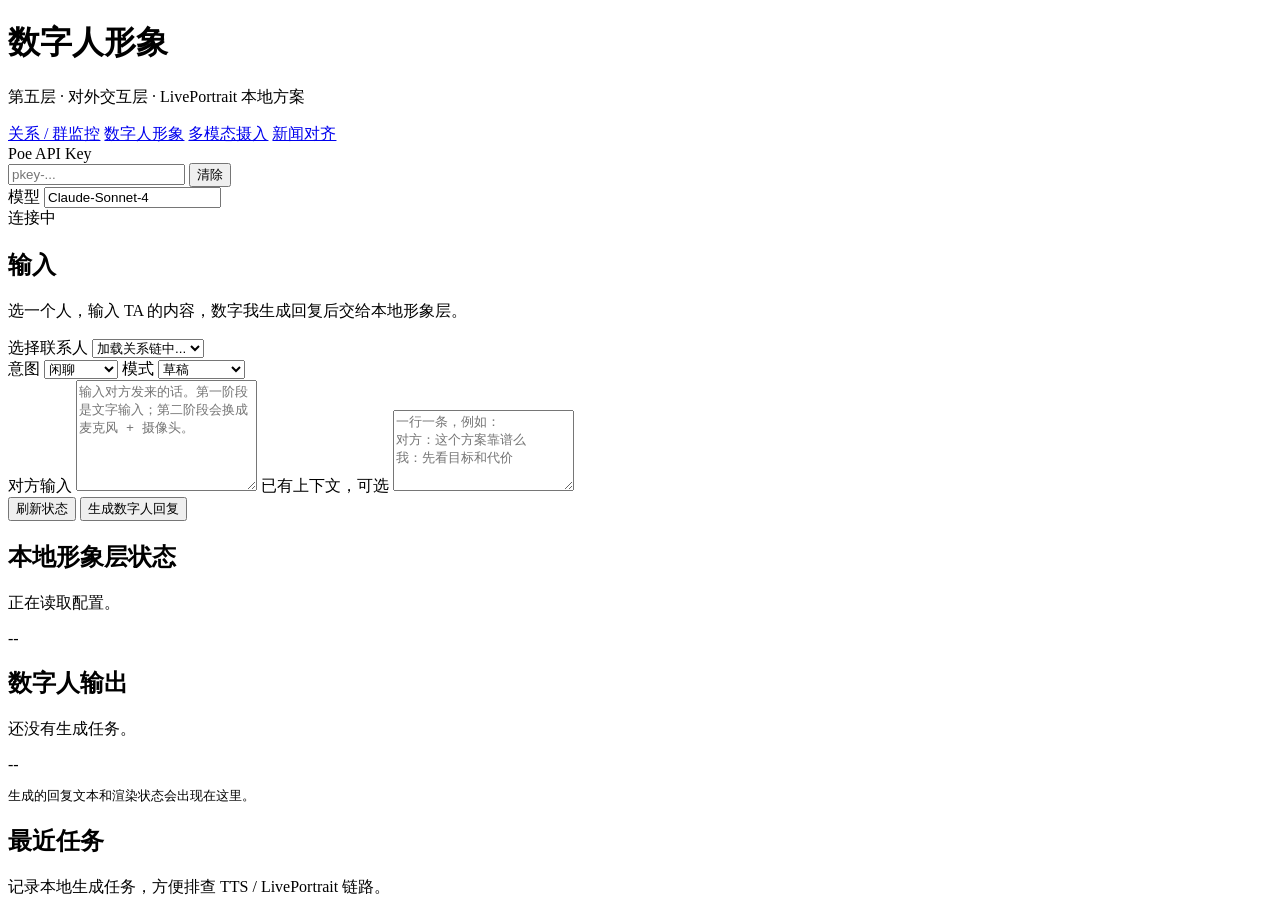
==== apps/dashboard/avatar.html @ 71d4df1b "Add avatar reply endpoints and dashboard page links" ====
<!doctype html>
<html lang="zh-CN">
  <head>
    <meta charset="utf-8" />
    <meta name="viewport" content="width=device-width, initial-scale=1" />
    <title>数字人形象 · 数字分身</title>
    <link rel="stylesheet" href="/styles.css" />
    <link rel="stylesheet" href="/avatar.css" />
  </head>
  <body>
    <main class="shell avatar-shell">
      <header class="topbar">
        <div>
          <h1>数字人形象</h1>
          <p>第五层 · 对外交互层 · LivePortrait 本地方案</p>
          <nav class="top-links" aria-label="Dashboard 页面">
            <a href="/">关系 / 群监控</a>
            <a href="/avatar.html">数字人形象</a>
            <a href="/multimodal.html">多模态摄入</a>
            <a href="/news-alignment.html">新闻对齐</a>
          </nav>
        </div>
        <div class="top-controls avatar-top-controls">
          <label class="key-field">
            <span>Poe API Key</span>
            <div class="key-input-row">
              <input id="poeApiKey" type="password" autocomplete="off" placeholder="pkey-..." />
              <button type="button" class="key-clear" id="clearPoeApiKey">清除</button>
            </div>
          </label>
          <label class="model-field">
            <span>模型</span>
            <input id="poeModel" autocomplete="off" value="Claude-Sonnet-4" />
          </label>
          <div class="status" id="healthStatus">连接中</div>
        </div>
      </header>

      <section class="avatar-layout">
        <aside class="avatar-card avatar-control-panel">
          <div class="avatar-section-head">
            <div>
              <h2>输入</h2>
              <p>选一个人，输入 TA 的内容，数字我生成回复后交给本地形象层。</p>
            </div>
          </div>

          <label>
            <span>选择联系人</span>
            <select id="personSelect">
              <option value="">加载关系链中...</option>
            </select>
          </label>

          <div class="field-grid">
            <label>
              <span>意图</span>
              <select id="intent">
                <option value="casual_chat">闲聊</option>
                <option value="work_discussion">工作讨论</option>
                <option value="news_discussion">新闻讨论</option>
                <option value="decision_request">决策判断</option>
                <option value="emotional_support">安慰支持</option>
                <option value="investment_discussion">投资讨论</option>
                <option value="logistics">事务确认</option>
              </select>
            </label>
            <label>
              <span>模式</span>
              <select id="mode">
                <option value="draft">草稿</option>
                <option value="observe">观察</option>
                <option value="assist_send">确认后发送</option>
              </select>
            </label>
          </div>

          <label>
            <span>对方输入</span>
            <textarea id="scenario" rows="7" placeholder="输入对方发来的话。第一阶段是文字输入；第二阶段会换成麦克风 + 摄像头。"></textarea>
          </label>

          <label>
            <span>已有上下文，可选</span>
            <textarea id="contextText" rows="5" placeholder="一行一条，例如：&#10;对方：这个方案靠谱么&#10;我：先看目标和代价"></textarea>
          </label>

          <div class="actions avatar-actions">
            <button type="button" class="ghost" id="refreshButton">刷新状态</button>
            <button type="button" id="renderButton">生成数字人回复</button>
          </div>
        </aside>

        <section class="avatar-main">
          <section class="avatar-card">
            <div class="avatar-section-head">
              <div>
                <h2>本地形象层状态</h2>
                <p id="providerSummary">正在读取配置。</p>
              </div>
              <span class="mode-badge" id="providerBadge">--</span>
            </div>
            <div class="avatar-status-grid" id="providerGrid"></div>
          </section>

          <section class="avatar-card avatar-stage-card">
            <div class="avatar-section-head">
              <div>
                <h2>数字人输出</h2>
                <p id="jobSummary">还没有生成任务。</p>
              </div>
              <span class="risk risk-idle" id="jobBadge">--</span>
            </div>
            <video id="avatarVideo" class="avatar-video" controls playsinline hidden></video>
            <pre class="draft status-draft avatar-reply" id="replyText">生成的回复文本和渲染状态会出现在这里。</pre>
          </section>

          <section class="avatar-card">
            <div class="avatar-section-head">
              <div>
                <h2>最近任务</h2>
                <p>记录本地生成任务，方便排查 TTS / LivePortrait 链路。</p>
              </div>
            </div>
            <div class="avatar-jobs" id="jobsList"></div>
          </section>
        </section>
      </section>
    </main>

    <script src="/avatar.js"></script>
  </body>
</html>
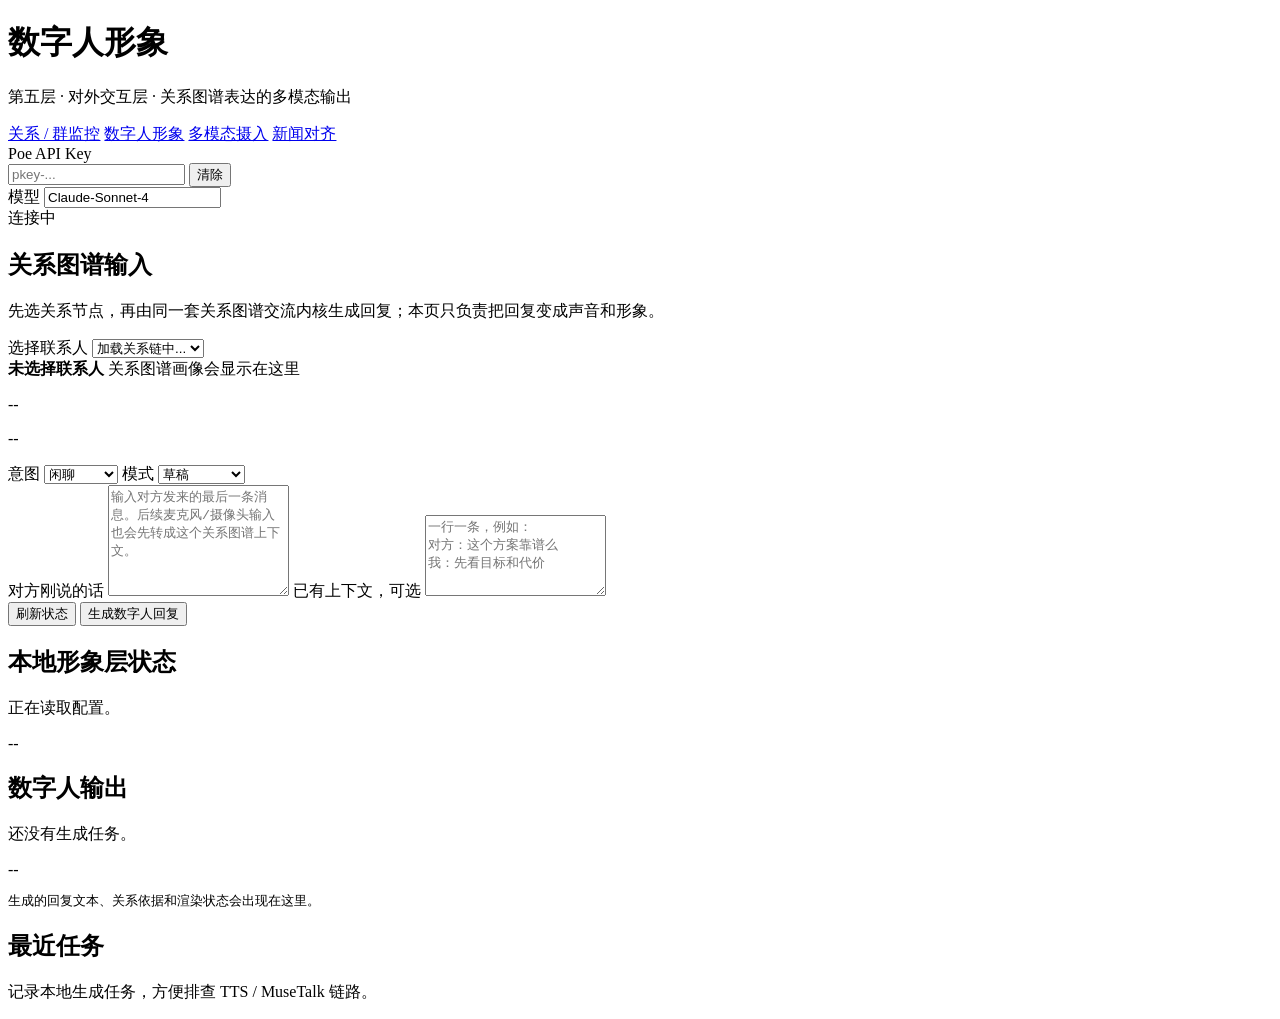
==== commit 65c9be62: "Refine avatar dashboard around relationship graph output" ====
--- a/apps/dashboard/avatar.html
+++ b/apps/dashboard/avatar.html
@@ -3,7 +3,7 @@
   <head>
     <meta charset="utf-8" />
     <meta name="viewport" content="width=device-width, initial-scale=1" />
-    <title>数字人形象 · 数字分身</title>
+    <title>数字人形象 · 关系图谱多模态输出</title>
     <link rel="stylesheet" href="/styles.css" />
     <link rel="stylesheet" href="/avatar.css" />
   </head>
@@ -12,7 +12,7 @@
       <header class="topbar">
         <div>
           <h1>数字人形象</h1>
-          <p>第五层 · 对外交互层 · LivePortrait 本地方案</p>
+          <p>第五层 · 对外交互层 · 关系图谱表达的多模态输出</p>
           <nav class="top-links" aria-label="Dashboard 页面">
             <a href="/">关系 / 群监控</a>
             <a href="/avatar.html">数字人形象</a>
@@ -40,8 +40,8 @@
         <aside class="avatar-card avatar-control-panel">
           <div class="avatar-section-head">
             <div>
-              <h2>输入</h2>
-              <p>选一个人，输入 TA 的内容，数字我生成回复后交给本地形象层。</p>
+              <h2>关系图谱输入</h2>
+              <p>先选关系节点，再由同一套关系图谱交流内核生成回复；本页只负责把回复变成声音和形象。</p>
             </div>
           </div>
 
@@ -51,6 +51,15 @@
               <option value="">加载关系链中...</option>
             </select>
           </label>
+
+          <div class="avatar-relation-panel">
+            <div>
+              <strong id="relationName">未选择联系人</strong>
+              <span id="relationSubtitle">关系图谱画像会显示在这里</span>
+            </div>
+            <p id="permissionSummary">--</p>
+            <p id="dyadicSummary">--</p>
+          </div>
 
           <div class="field-grid">
             <label>
@@ -76,8 +85,8 @@
           </div>
 
           <label>
-            <span>对方输入</span>
-            <textarea id="scenario" rows="7" placeholder="输入对方发来的话。第一阶段是文字输入；第二阶段会换成麦克风 + 摄像头。"></textarea>
+            <span>对方刚说的话</span>
+            <textarea id="scenario" rows="7" placeholder="输入对方发来的最后一条消息。后续麦克风/摄像头输入也会先转成这个关系图谱上下文。"></textarea>
           </label>
 
           <label>
@@ -111,15 +120,17 @@
               </div>
               <span class="risk risk-idle" id="jobBadge">--</span>
             </div>
+            <img id="avatarLiveStream" class="avatar-live-stream" alt="数字人永续 idle live stream" hidden />
+            <audio id="avatarAudio" controls hidden></audio>
             <video id="avatarVideo" class="avatar-video" controls playsinline hidden></video>
-            <pre class="draft status-draft avatar-reply" id="replyText">生成的回复文本和渲染状态会出现在这里。</pre>
+            <pre class="draft status-draft avatar-reply" id="replyText">生成的回复文本、关系依据和渲染状态会出现在这里。</pre>
           </section>
 
           <section class="avatar-card">
             <div class="avatar-section-head">
               <div>
                 <h2>最近任务</h2>
-                <p>记录本地生成任务，方便排查 TTS / LivePortrait 链路。</p>
+                <p>记录本地生成任务，方便排查 TTS / MuseTalk 链路。</p>
               </div>
             </div>
             <div class="avatar-jobs" id="jobsList"></div>
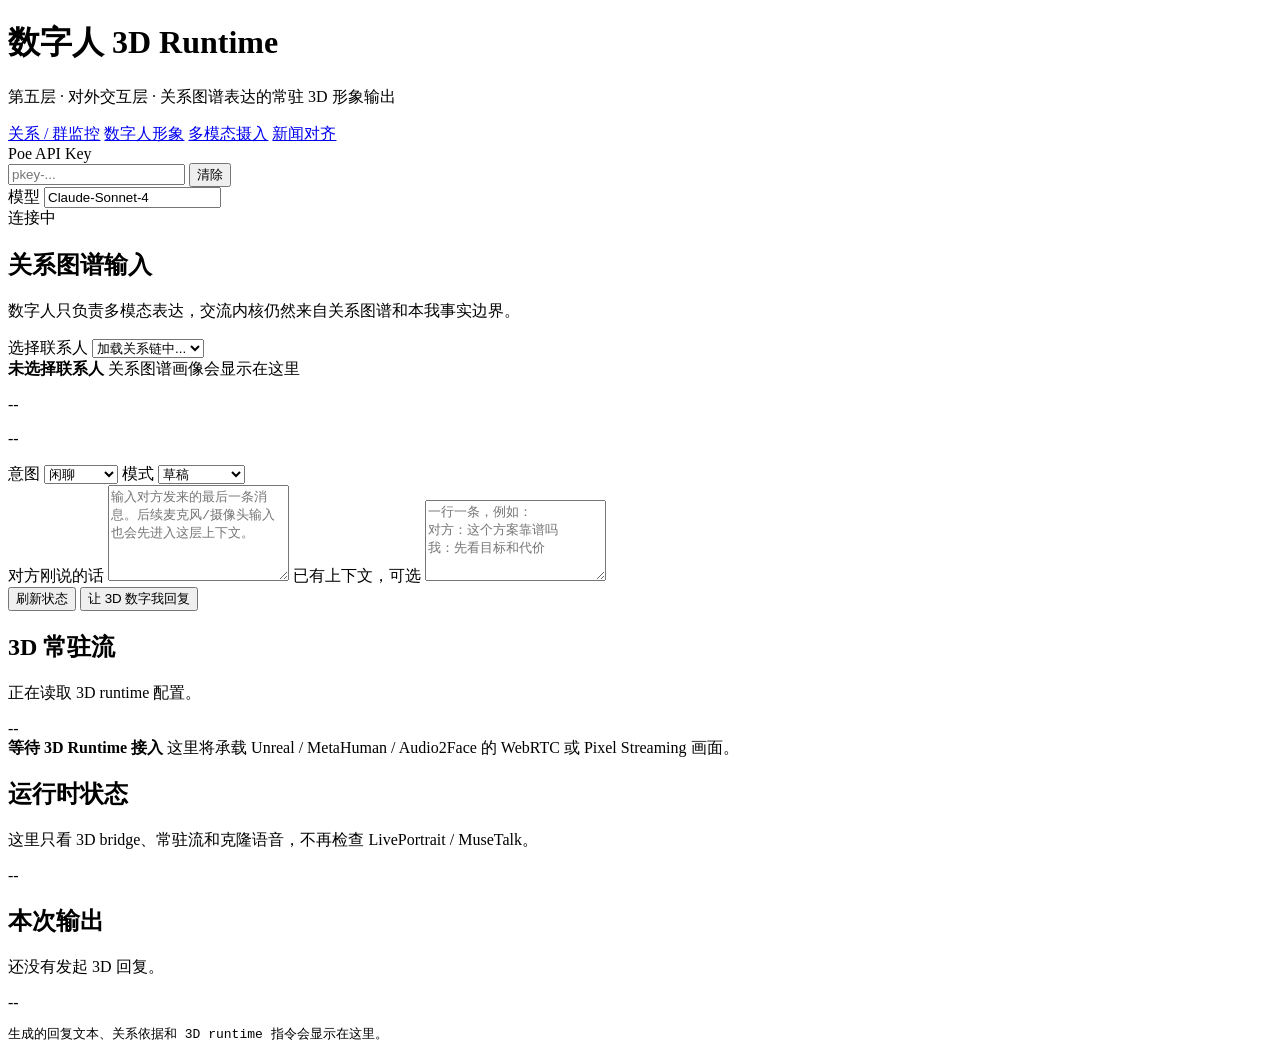
==== commit c2715123: "Refactor WeChat bridge monitoring and dashboard flow" ====
--- a/apps/dashboard/avatar.html
+++ b/apps/dashboard/avatar.html
@@ -3,7 +3,7 @@
   <head>
     <meta charset="utf-8" />
     <meta name="viewport" content="width=device-width, initial-scale=1" />
-    <title>数字人形象 · 关系图谱多模态输出</title>
+    <title>数字人 3D Runtime · 关系图谱多模态输出</title>
     <link rel="stylesheet" href="/styles.css" />
     <link rel="stylesheet" href="/avatar.css" />
   </head>
@@ -11,8 +11,8 @@
     <main class="shell avatar-shell">
       <header class="topbar">
         <div>
-          <h1>数字人形象</h1>
-          <p>第五层 · 对外交互层 · 关系图谱表达的多模态输出</p>
+          <h1>数字人 3D Runtime</h1>
+          <p>第五层 · 对外交互层 · 关系图谱表达的常驻 3D 形象输出</p>
           <nav class="top-links" aria-label="Dashboard 页面">
             <a href="/">关系 / 群监控</a>
             <a href="/avatar.html">数字人形象</a>
@@ -41,7 +41,7 @@
           <div class="avatar-section-head">
             <div>
               <h2>关系图谱输入</h2>
-              <p>先选关系节点，再由同一套关系图谱交流内核生成回复；本页只负责把回复变成声音和形象。</p>
+              <p>数字人只负责多模态表达，交流内核仍然来自关系图谱和本我事实边界。</p>
             </div>
           </div>
 
@@ -69,7 +69,7 @@
                 <option value="work_discussion">工作讨论</option>
                 <option value="news_discussion">新闻讨论</option>
                 <option value="decision_request">决策判断</option>
-                <option value="emotional_support">安慰支持</option>
+                <option value="emotional_support">情绪支持</option>
                 <option value="investment_discussion">投资讨论</option>
                 <option value="logistics">事务确认</option>
               </select>
@@ -86,54 +86,59 @@
 
           <label>
             <span>对方刚说的话</span>
-            <textarea id="scenario" rows="7" placeholder="输入对方发来的最后一条消息。后续麦克风/摄像头输入也会先转成这个关系图谱上下文。"></textarea>
+            <textarea id="scenario" rows="6" placeholder="输入对方发来的最后一条消息。后续麦克风/摄像头输入也会先进入这层上下文。"></textarea>
           </label>
 
           <label>
             <span>已有上下文，可选</span>
-            <textarea id="contextText" rows="5" placeholder="一行一条，例如：&#10;对方：这个方案靠谱么&#10;我：先看目标和代价"></textarea>
+            <textarea id="contextText" rows="5" placeholder="一行一条，例如：&#10;对方：这个方案靠谱吗&#10;我：先看目标和代价"></textarea>
           </label>
 
           <div class="actions avatar-actions">
             <button type="button" class="ghost" id="refreshButton">刷新状态</button>
-            <button type="button" id="renderButton">生成数字人回复</button>
+            <button type="button" id="speakButton">让 3D 数字我回复</button>
           </div>
         </aside>
 
         <section class="avatar-main">
-          <section class="avatar-card">
+          <section class="avatar-card avatar-runtime-card">
             <div class="avatar-section-head">
               <div>
-                <h2>本地形象层状态</h2>
-                <p id="providerSummary">正在读取配置。</p>
+                <h2>3D 常驻流</h2>
+                <p id="runtimeSummary">正在读取 3D runtime 配置。</p>
               </div>
               <span class="mode-badge" id="providerBadge">--</span>
             </div>
-            <div class="avatar-status-grid" id="providerGrid"></div>
-          </section>
-
-          <section class="avatar-card avatar-stage-card">
-            <div class="avatar-section-head">
-              <div>
-                <h2>数字人输出</h2>
-                <p id="jobSummary">还没有生成任务。</p>
+            <div class="avatar-stage">
+              <iframe id="runtimeFrame" title="3D 数字人常驻流" hidden></iframe>
+              <div id="runtimePlaceholder" class="avatar-stage-placeholder">
+                <strong>等待 3D Runtime 接入</strong>
+                <span>这里将承载 Unreal / MetaHuman / Audio2Face 的 WebRTC 或 Pixel Streaming 画面。</span>
               </div>
-              <span class="risk risk-idle" id="jobBadge">--</span>
             </div>
-            <img id="avatarLiveStream" class="avatar-live-stream" alt="数字人永续 idle live stream" hidden />
-            <audio id="avatarAudio" controls hidden></audio>
-            <video id="avatarVideo" class="avatar-video" controls playsinline hidden></video>
-            <pre class="draft status-draft avatar-reply" id="replyText">生成的回复文本、关系依据和渲染状态会出现在这里。</pre>
+            <audio id="avatarAudio" preload="auto" hidden></audio>
           </section>
 
           <section class="avatar-card">
             <div class="avatar-section-head">
               <div>
-                <h2>最近任务</h2>
-                <p>记录本地生成任务，方便排查 TTS / MuseTalk 链路。</p>
+                <h2>运行时状态</h2>
+                <p>这里只看 3D bridge、常驻流和克隆语音，不再检查 LivePortrait / MuseTalk。</p>
               </div>
+              <span class="risk risk-idle" id="runtimeBadge">--</span>
             </div>
-            <div class="avatar-jobs" id="jobsList"></div>
+            <div class="avatar-status-grid" id="providerGrid"></div>
+          </section>
+
+          <section class="avatar-card">
+            <div class="avatar-section-head">
+              <div>
+                <h2>本次输出</h2>
+                <p id="jobSummary">还没有发起 3D 回复。</p>
+              </div>
+              <span class="risk risk-idle" id="jobBadge">--</span>
+            </div>
+            <pre class="draft status-draft avatar-reply" id="replyText">生成的回复文本、关系依据和 3D runtime 指令会显示在这里。</pre>
           </section>
         </section>
       </section>
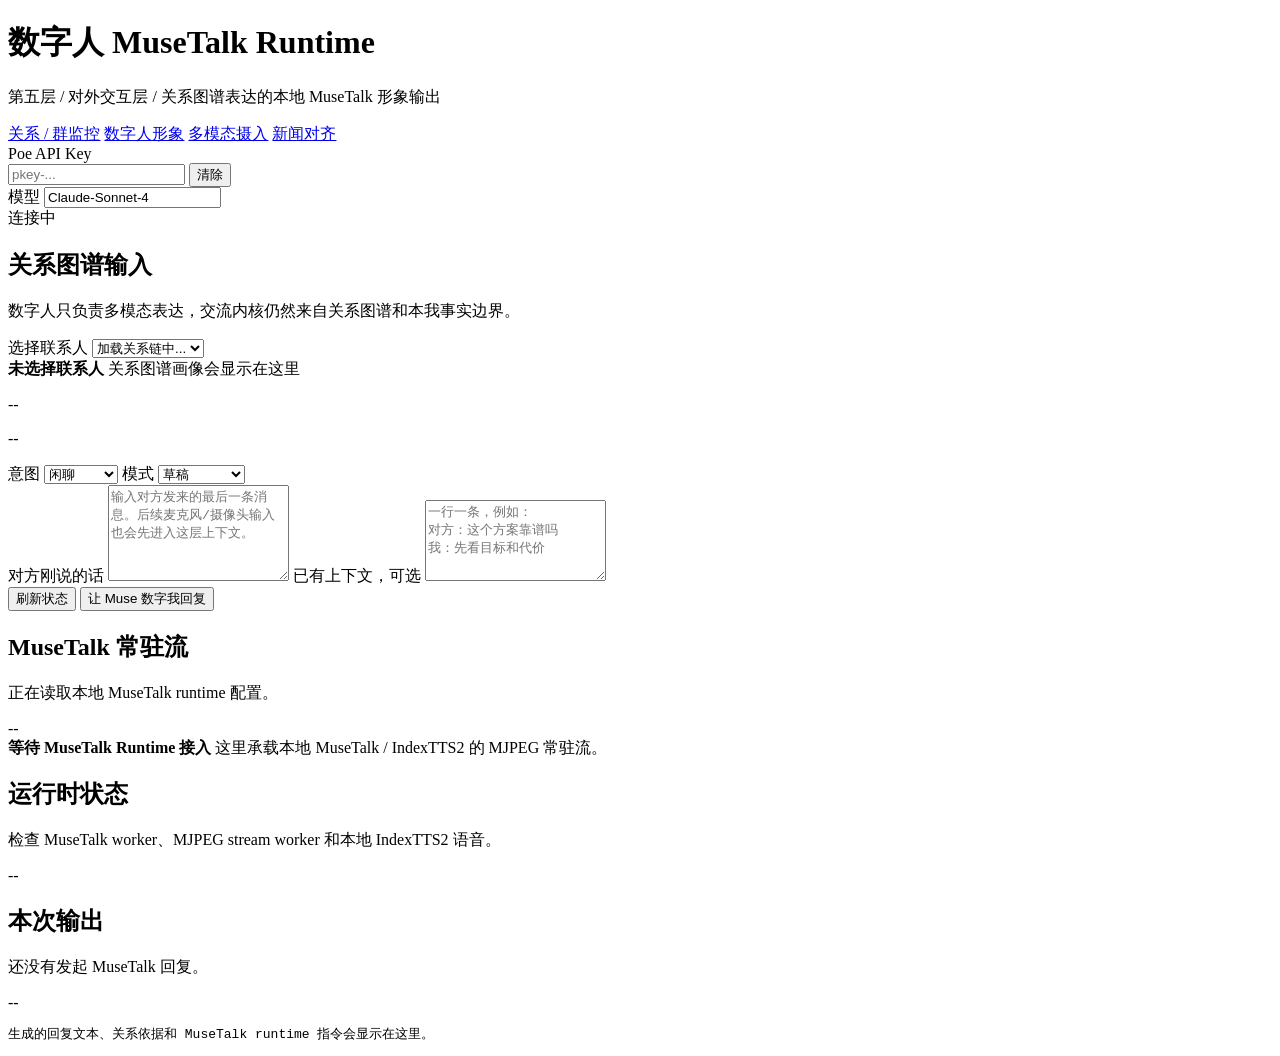
==== commit 65d0a0b0: "Switch dashboard avatar runtime to MuseTalk and add local fallback" ====
--- a/apps/dashboard/avatar.html
+++ b/apps/dashboard/avatar.html
@@ -3,7 +3,7 @@
   <head>
     <meta charset="utf-8" />
     <meta name="viewport" content="width=device-width, initial-scale=1" />
-    <title>数字人 3D Runtime · 关系图谱多模态输出</title>
+    <title>数字人 MuseTalk Runtime / 关系图谱多模态输出</title>
     <link rel="stylesheet" href="/styles.css" />
     <link rel="stylesheet" href="/avatar.css" />
   </head>
@@ -11,8 +11,8 @@
     <main class="shell avatar-shell">
       <header class="topbar">
         <div>
-          <h1>数字人 3D Runtime</h1>
-          <p>第五层 · 对外交互层 · 关系图谱表达的常驻 3D 形象输出</p>
+          <h1>数字人 MuseTalk Runtime</h1>
+          <p>第五层 / 对外交互层 / 关系图谱表达的本地 MuseTalk 形象输出</p>
           <nav class="top-links" aria-label="Dashboard 页面">
             <a href="/">关系 / 群监控</a>
             <a href="/avatar.html">数字人形象</a>
@@ -96,7 +96,7 @@
 
           <div class="actions avatar-actions">
             <button type="button" class="ghost" id="refreshButton">刷新状态</button>
-            <button type="button" id="speakButton">让 3D 数字我回复</button>
+            <button type="button" id="speakButton">让 Muse 数字我回复</button>
           </div>
         </aside>
 
@@ -104,16 +104,16 @@
           <section class="avatar-card avatar-runtime-card">
             <div class="avatar-section-head">
               <div>
-                <h2>3D 常驻流</h2>
-                <p id="runtimeSummary">正在读取 3D runtime 配置。</p>
+                <h2>MuseTalk 常驻流</h2>
+                <p id="runtimeSummary">正在读取本地 MuseTalk runtime 配置。</p>
               </div>
               <span class="mode-badge" id="providerBadge">--</span>
             </div>
             <div class="avatar-stage">
-              <iframe id="runtimeFrame" title="3D 数字人常驻流" hidden></iframe>
+              <img id="runtimeFrame" class="avatar-stream" alt="MuseTalk 数字人常驻流" hidden />
               <div id="runtimePlaceholder" class="avatar-stage-placeholder">
-                <strong>等待 3D Runtime 接入</strong>
-                <span>这里将承载 Unreal / MetaHuman / Audio2Face 的 WebRTC 或 Pixel Streaming 画面。</span>
+                <strong>等待 MuseTalk Runtime 接入</strong>
+                <span>这里承载本地 MuseTalk / IndexTTS2 的 MJPEG 常驻流。</span>
               </div>
             </div>
             <audio id="avatarAudio" preload="auto" hidden></audio>
@@ -123,7 +123,7 @@
             <div class="avatar-section-head">
               <div>
                 <h2>运行时状态</h2>
-                <p>这里只看 3D bridge、常驻流和克隆语音，不再检查 LivePortrait / MuseTalk。</p>
+                <p>检查 MuseTalk worker、MJPEG stream worker 和本地 IndexTTS2 语音。</p>
               </div>
               <span class="risk risk-idle" id="runtimeBadge">--</span>
             </div>
@@ -134,11 +134,11 @@
             <div class="avatar-section-head">
               <div>
                 <h2>本次输出</h2>
-                <p id="jobSummary">还没有发起 3D 回复。</p>
+                <p id="jobSummary">还没有发起 MuseTalk 回复。</p>
               </div>
               <span class="risk risk-idle" id="jobBadge">--</span>
             </div>
-            <pre class="draft status-draft avatar-reply" id="replyText">生成的回复文本、关系依据和 3D runtime 指令会显示在这里。</pre>
+            <pre class="draft status-draft avatar-reply" id="replyText">生成的回复文本、关系依据和 MuseTalk runtime 指令会显示在这里。</pre>
           </section>
         </section>
       </section>
